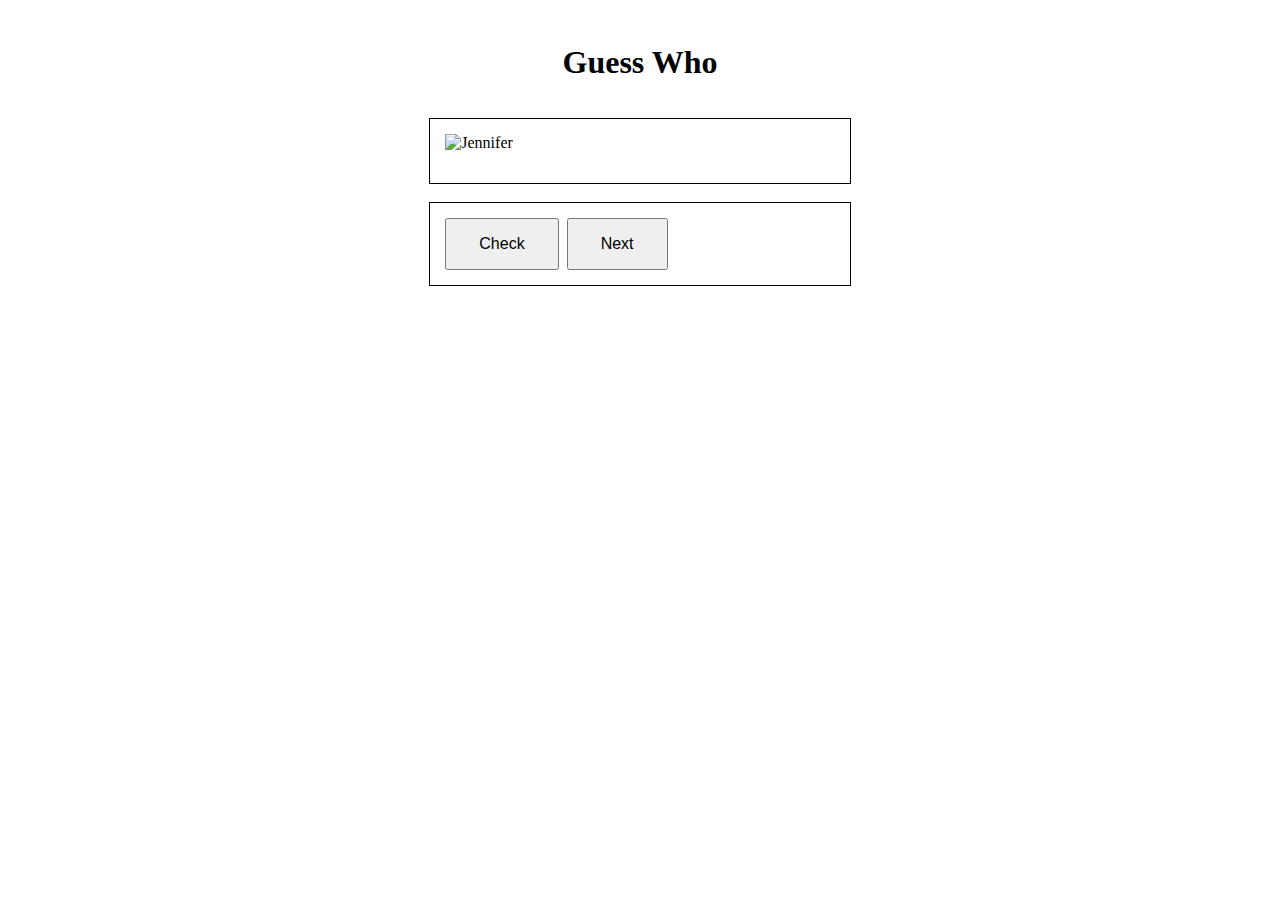
==== index.html @ 225ff10e "Testing buttons" ====
<!DOCTYPE html>
<!--Created by Patrick McGee-->
<html lang="en-us">
  <head charset="utf-8">
    <title>FlashCards</title>
    <link rel="stylesheet" type="text/css" href="stylesplz.css">
    <script src="scriptplz.js"> </script>
  </head>

  <body onload="shuffleCards()">

  <div>
    <div class="header"><h1 align="center">Guess Who</h1></div>

    <div class="row">
      <div class="col"></div>
      <div class="col2">
        <img src="" id="cardImage" alt="" height="300" width="300">
        <p id="cardName"></p>
      </div>
      <div class="col"></div>
    </div>

    <br>

    <div class="row">
      <div class="col"></div>
      <div class="col2">
        <button class="button">Check</button>
        &nbsp;<button class="button" onclick="shuffleCards()">Next</button>
      </div>
    </div>

  </div>

  </body>
</html>
---- stylesplz.css ----
* {
  box-sizing: border-box;
}

.row::after{
  content: "";
  clear: both;
  display: table;
}

.col {
  width: 33.33%;
  float: left;
  padding: 15px;
}

.col2{
  width: 33.33%;
  float: left;
  padding: 15px;
  border: 1px solid black;
}

.col2 img {
  height: auto;
  width: 100%;
}

.header{
  padding: 15px;
}

/*The above code is inspired by W3Schools Responsive Grid Layout
Found here:https://www.w3schools.com/css/css_rwd_grid.asp */

.button {
  padding: 15px 32px;
  display: inline-block;
  font-size: 16px;
}


@media only screen and (max-width: 1000px){
  .col {
    width: 100%;
    float: left;
    padding: 15px;
  }

  .col2{
    width: 100%;
    float: left;
    padding: 15px;
    border: 1px solid black;
  }

}

/*The above code is inspired by W3schools responsive gallery
Found here:
https://www.w3schools.com/css/tryit.asp?filename=trycss_image_gallery_responsive */
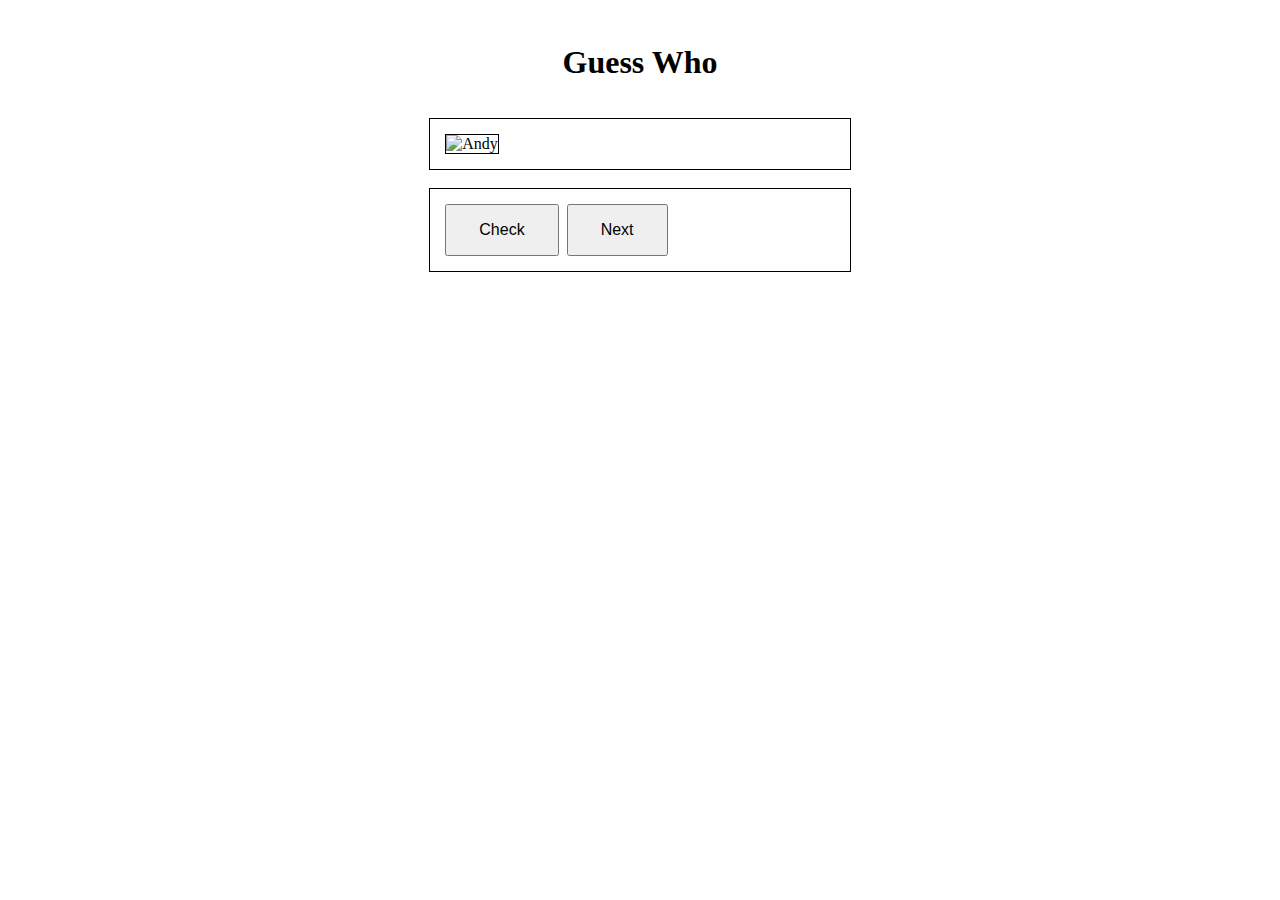
==== commit 68186be0: "Most functionality is done. I still need more than one page and I need to style the text." ====
--- a/index.html
+++ b/index.html
@@ -15,9 +15,9 @@
     <div class="row">
       <div class="col"></div>
       <div class="col2">
-        <img src="" id="cardImage" alt="" height="300" width="300">
-        <p id="cardName"></p>
+        <img src="" id="cardImage" class="" alt="" height="300" width="300">
       </div>
+      <div class="centerText"  id="cardName"><p id="name">Name</p></div>
       <div class="col"></div>
     </div>
 
@@ -26,8 +26,8 @@
     <div class="row">
       <div class="col"></div>
       <div class="col2">
-        <button class="button">Check</button>
-        &nbsp;<button class="button" onclick="shuffleCards()">Next</button>
+        <button class="button" onclick="flipCard()">Check</button>
+        &nbsp;<button id="next" class="button" onclick="shuffleCards()">Next</button>
       </div>
     </div>
 
--- a/stylesplz.css
+++ b/stylesplz.css
@@ -19,11 +19,13 @@
   float: left;
   padding: 15px;
   border: 1px solid black;
+  position: relative;
 }
 
 .col2 img {
   height: auto;
   width: 100%;
+  border: 1px solid black;
 }
 
 .header{
@@ -39,6 +41,25 @@
   font-size: 16px;
 }
 
+.centerText {
+  position: absolute;
+  top: 45%;
+  left: 50%;
+  transform: translate(-50%, -50%);
+  visibility: hidden;
+}
+/*Inspired by W3Schools Image text found here:
+https://www.w3schools.com/css/tryit.asp?filename=trycss_image_text_center2 */
+
+.animateImg {
+  animation-name: flipCard;
+  animation-duration: 4s;
+  backface-visibility: hidden;
+}
+
+@keyframes flipCard {
+  to {transform: rotateY(180deg);}
+}
 
 @media only screen and (max-width: 1000px){
   .col {
@@ -52,6 +73,21 @@
     float: left;
     padding: 15px;
     border: 1px solid black;
+    position: relative;
+  }
+
+  .button {
+    padding: 50px 106px;
+    display: inline-block;
+    font-size: 50px;
+  }
+
+  .centerText {
+    position: absolute;
+    top: 60%;
+    left: 50%;
+    transform: translate(-50%, -50%);
+    visibility: hidden;
   }
 
 }
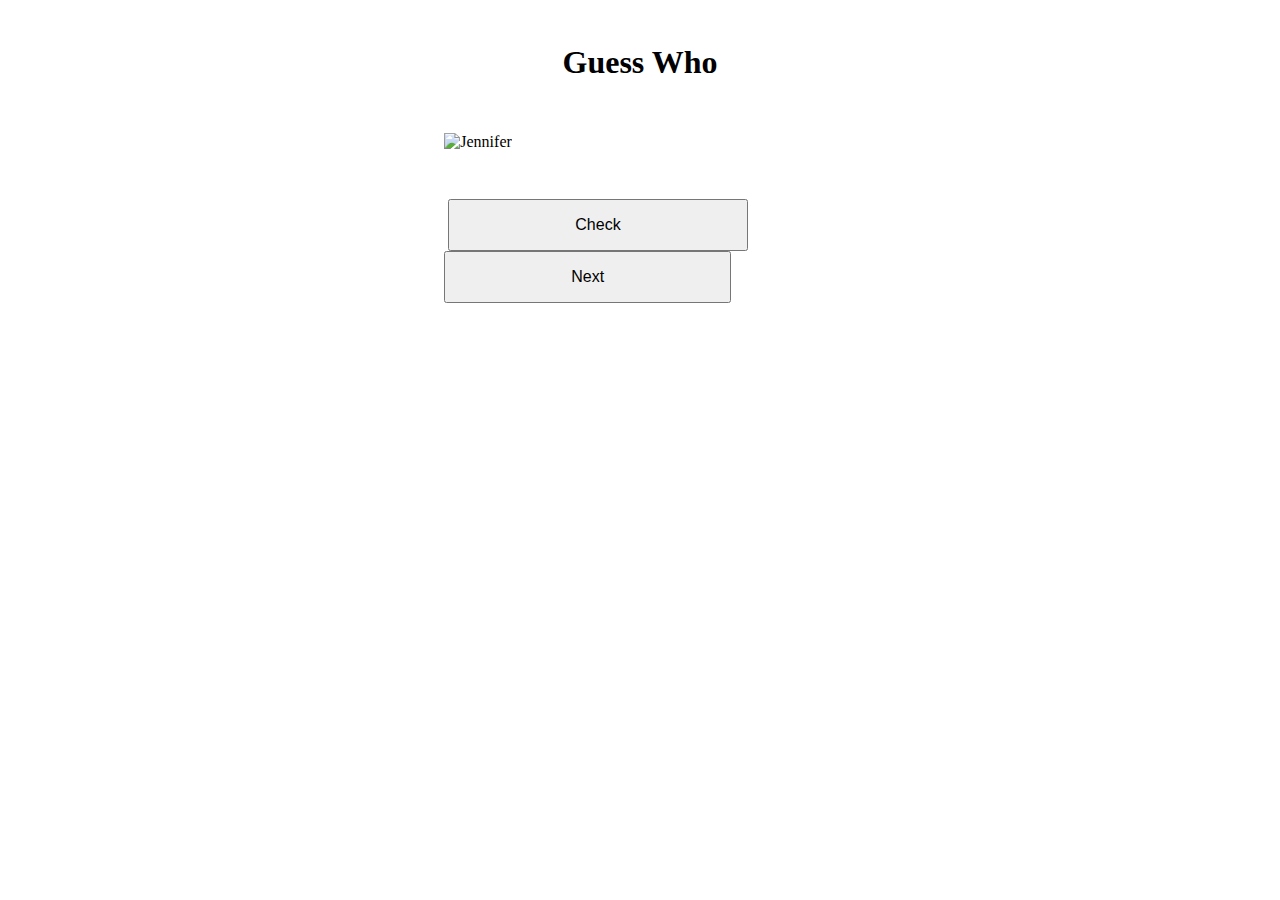
==== commit bc4625f4: "Made some more changes looking real good." ====
--- a/index.html
+++ b/index.html
@@ -26,7 +26,7 @@
     <div class="row">
       <div class="col"></div>
       <div class="col2">
-        <button class="button" onclick="flipCard()">Check</button>
+        &nbsp;<button class="button" onclick="flipCard()">Check</button>
         &nbsp;<button id="next" class="button" onclick="shuffleCards()">Next</button>
       </div>
     </div>
--- a/stylesplz.css
+++ b/stylesplz.css
@@ -18,14 +18,13 @@
   width: 33.33%;
   float: left;
   padding: 15px;
-  border: 1px solid black;
+  //border: 1px solid black;
   position: relative;
 }
 
 .col2 img {
   height: auto;
   width: 100%;
-  border: 1px solid black;
 }
 
 .header{
@@ -36,17 +35,17 @@
 Found here:https://www.w3schools.com/css/css_rwd_grid.asp */
 
 .button {
-  padding: 15px 32px;
+  padding: 15px 125px;
   display: inline-block;
   font-size: 16px;
 }
 
 .centerText {
   position: absolute;
-  top: 45%;
-  left: 50%;
-  transform: translate(-50%, -50%);
+  top: 40%;
+  left: 48%;
   visibility: hidden;
+  font-size: 40px;
 }
 /*Inspired by W3Schools Image text found here:
 https://www.w3schools.com/css/tryit.asp?filename=trycss_image_text_center2 */
@@ -60,6 +59,7 @@
 @keyframes flipCard {
   to {transform: rotateY(180deg);}
 }
+
 
 @media only screen and (max-width: 1000px){
   .col {
@@ -77,7 +77,7 @@
   }
 
   .button {
-    padding: 50px 106px;
+    padding: 50px 155px;
     display: inline-block;
     font-size: 50px;
   }
@@ -86,8 +86,8 @@
     position: absolute;
     top: 60%;
     left: 50%;
-    transform: translate(-50%, -50%);
     visibility: hidden;
+    font-size: 50px;
   }
 
 }
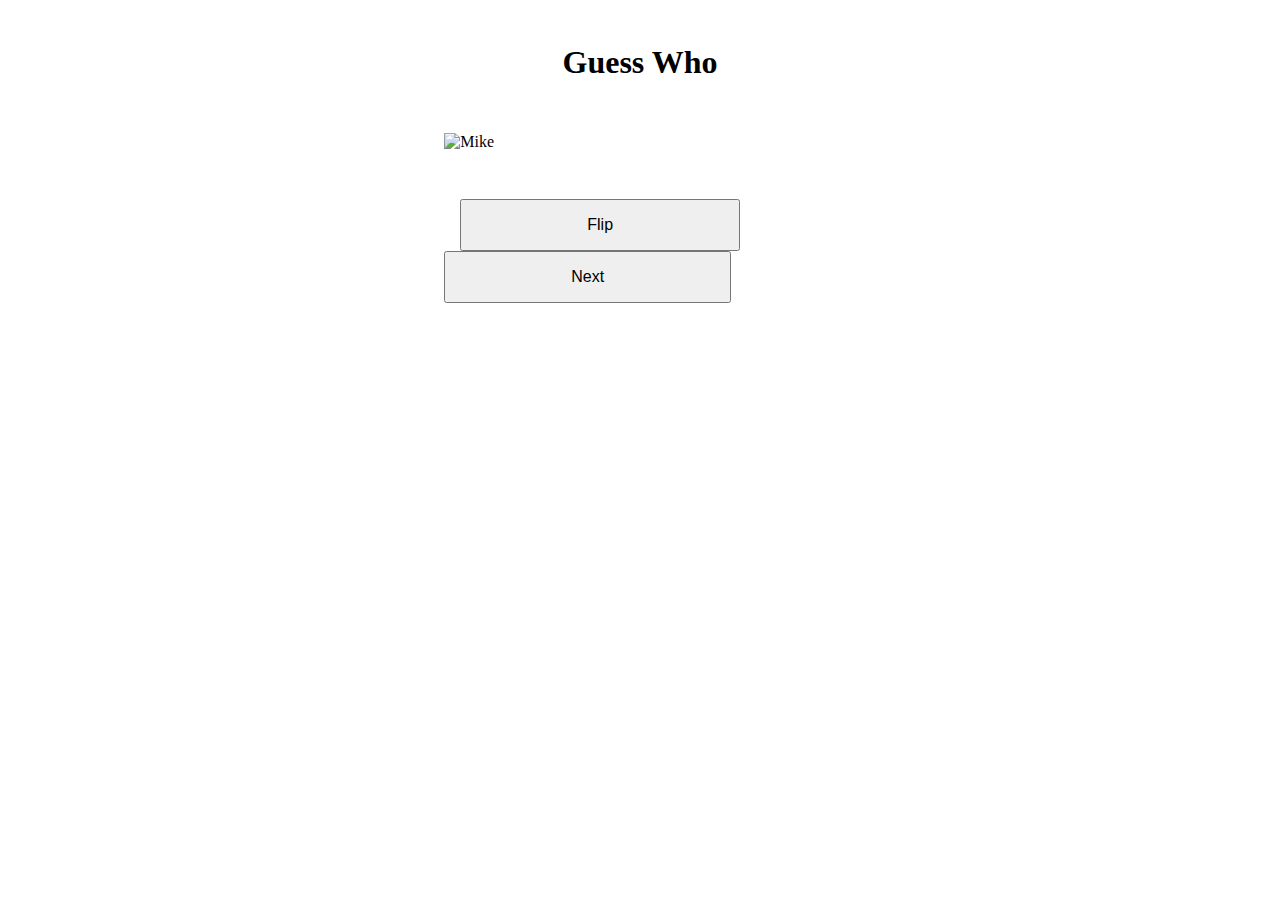
==== commit 71fd35b3: "Only a few more things to do: One make a home page to link to this game. Then make another game mode" ====
--- a/index.html
+++ b/index.html
@@ -26,7 +26,8 @@
     <div class="row">
       <div class="col"></div>
       <div class="col2">
-        &nbsp;<button class="button" onclick="flipCard()">Check</button>
+        &nbsp;&nbsp;&nbsp;
+        <button id="flip" class="button" onclick="flipCard()">Flip</button>
         &nbsp;<button id="next" class="button" onclick="shuffleCards()">Next</button>
       </div>
     </div>
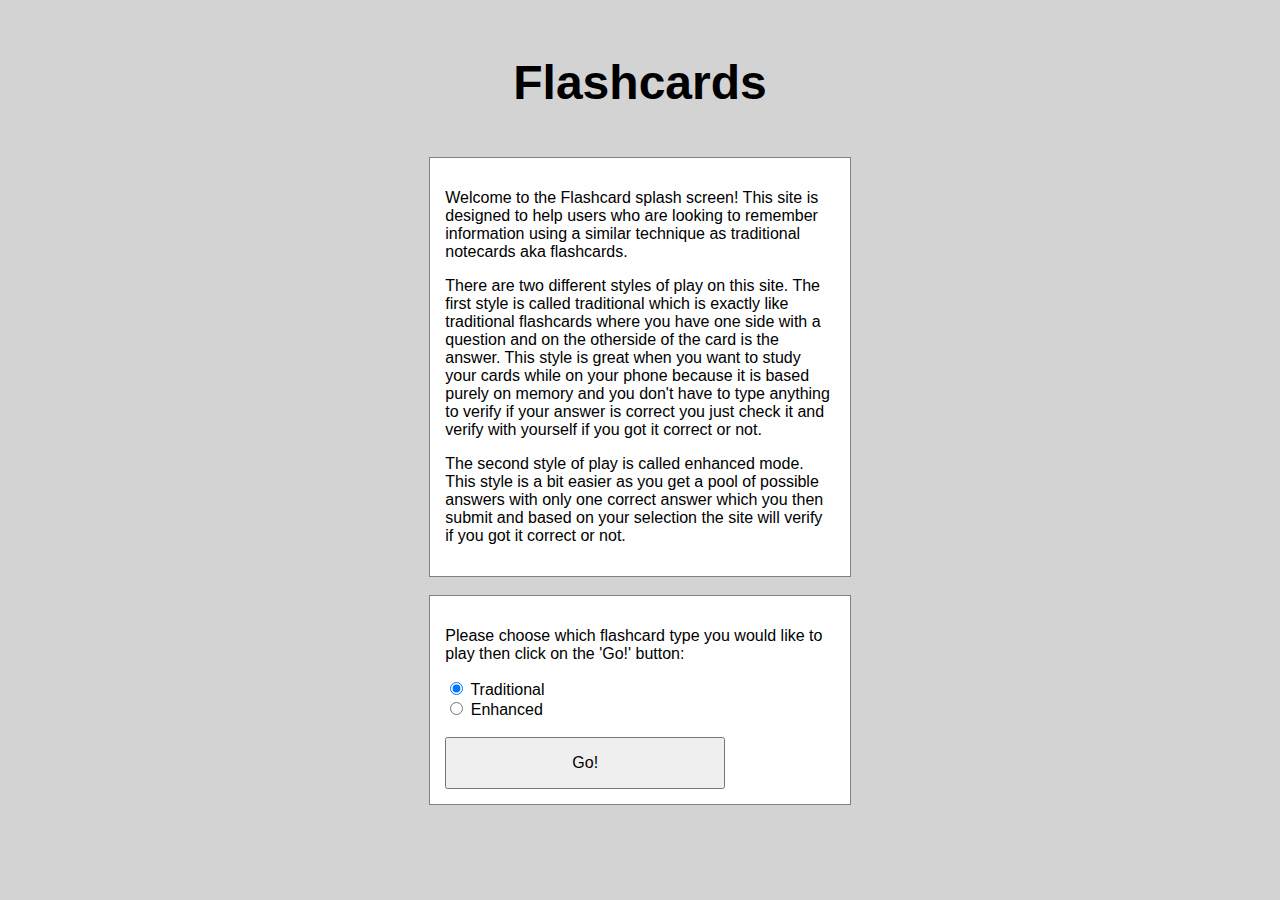
==== commit 476f2402: "Made a lot of progress. Stuff is styled functionality is working great. Made a real homepage. Now I " ====
--- a/index.html
+++ b/index.html
@@ -7,17 +7,29 @@
     <script src="scriptplz.js"> </script>
   </head>
 
-  <body onload="shuffleCards()">
+  <body>
 
   <div>
-    <div class="header"><h1 align="center">Guess Who</h1></div>
+    <div class="header"><h1 align="center">Flashcards</h1></div>
 
     <div class="row">
       <div class="col"></div>
       <div class="col2">
-        <img src="" id="cardImage" class="" alt="" height="300" width="300">
+        <p>Welcome to the Flashcard splash screen! This site is designed to help
+        users who are looking to remember information using a similar technique
+        as traditional notecards aka flashcards.</p>
+        <p>There are two different styles of play on this site. The first style is called
+        traditional which is exactly like traditional flashcards where you have
+        one side with a question and on the otherside of the card is the answer.
+        This style is great when you want to study your cards while on your phone
+        because it is based purely on memory and you don't have to type anything
+        to verify if your answer is correct you just check it and verify with yourself
+        if you got it correct or not.</p>
+        <p>The second style of play is called enhanced mode. This style is a bit easier
+        as you get a pool of possible answers with only one correct answer which
+        you then submit and based on your selection the site will verify if you
+        got it correct or not.</p>
       </div>
-      <div class="centerText"  id="cardName"><p id="name">Name</p></div>
       <div class="col"></div>
     </div>
 
@@ -26,9 +38,11 @@
     <div class="row">
       <div class="col"></div>
       <div class="col2">
-        &nbsp;&nbsp;&nbsp;
-        <button id="flip" class="button" onclick="flipCard()">Flip</button>
-        &nbsp;<button id="next" class="button" onclick="shuffleCards()">Next</button>
+        <p>Please choose which flashcard type you would like to play then click
+        on the 'Go!' button:</p>
+        <input type="radio" id="traditional" checked="true"> Traditional <br>
+        <input type="radio" id="enhanced"> Enhanced <br><br>
+        <a href="memorytest.html"><button class="button" onclick="getGameMode">Go!</button></a>
       </div>
     </div>
 
--- a/stylesplz.css
+++ b/stylesplz.css
@@ -1,5 +1,10 @@
 * {
   box-sizing: border-box;
+}
+
+body {
+  font-family: Calibri, Helvetica, Arial, sans-serif;
+  background-color: lightgrey;
 }
 
 .row::after{
@@ -18,8 +23,8 @@
   width: 33.33%;
   float: left;
   padding: 15px;
-  //border: 1px solid black;
-  position: relative;
+  border: 1px solid grey;
+  background-color: white;
 }
 
 .col2 img {
@@ -29,10 +34,16 @@
 
 .header{
   padding: 15px;
+  font-size: 150%;
+
 }
 
 /*The above code is inspired by W3Schools Responsive Grid Layout
 Found here:https://www.w3schools.com/css/css_rwd_grid.asp */
+
+a:link{
+  text-decoration: none;
+}
 
 .button {
   padding: 15px 125px;
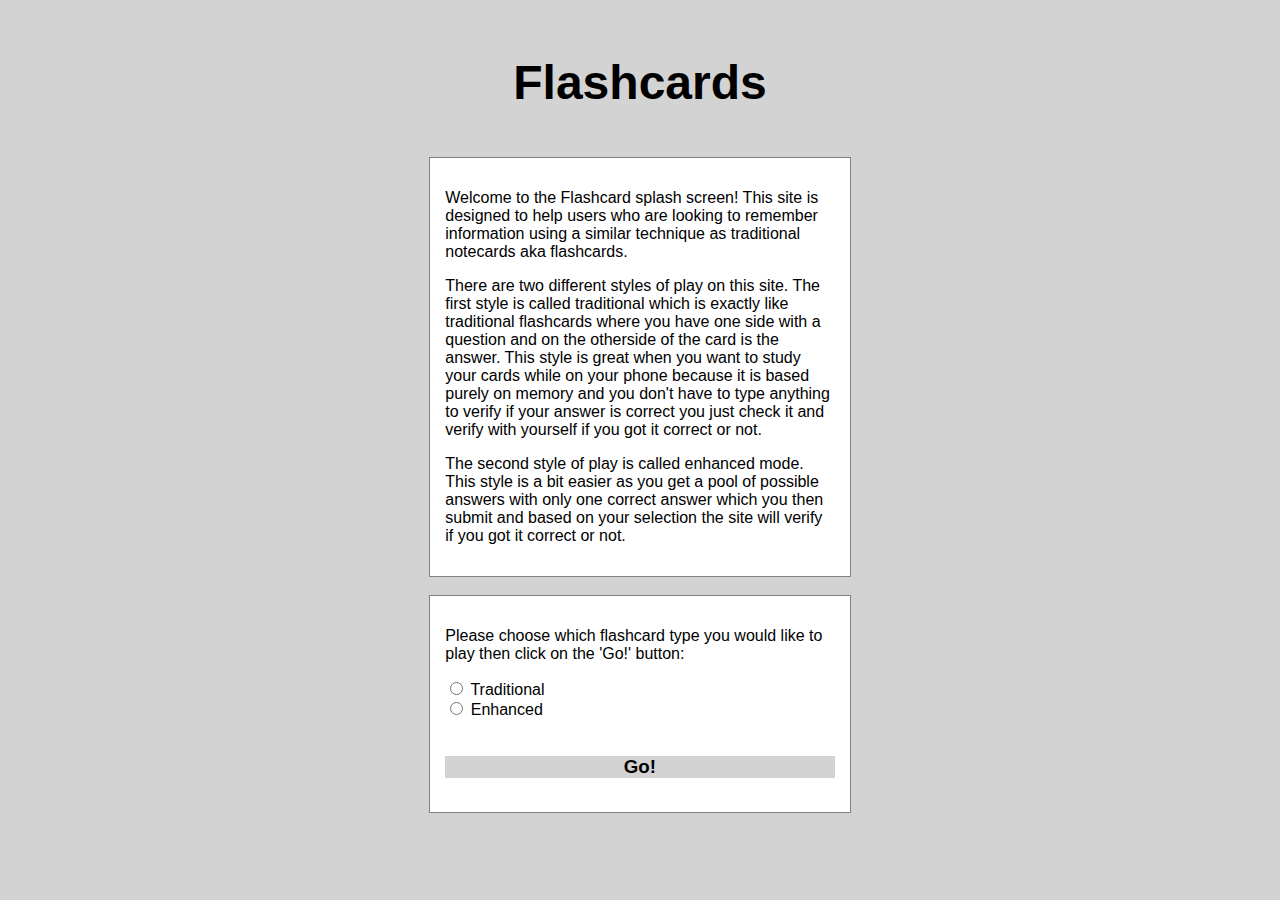
==== commit 433ffbae: "Enhanced more stuff. The only thing that I think is left is to verify the answers to make sure they " ====
--- a/index.html
+++ b/index.html
@@ -1,7 +1,8 @@
 <!DOCTYPE html>
 <!--Created by Patrick McGee-->
 <html lang="en-us">
-  <head charset="utf-8">
+  <head>
+    <meta charset="utf-8">
     <title>FlashCards</title>
     <link rel="stylesheet" type="text/css" href="stylesplz.css">
     <script src="scriptplz.js"> </script>
@@ -10,7 +11,7 @@
   <body>
 
   <div>
-    <div class="header"><h1 align="center">Flashcards</h1></div>
+    <div class="header"><h1>Flashcards</h1></div>
 
     <div class="row">
       <div class="col"></div>
@@ -40,9 +41,9 @@
       <div class="col2">
         <p>Please choose which flashcard type you would like to play then click
         on the 'Go!' button:</p>
-        <input type="radio" id="traditional" checked="true"> Traditional <br>
-        <input type="radio" id="enhanced"> Enhanced <br><br>
-        <a href="memorytest.html"><button class="button" onclick="getGameMode">Go!</button></a>
+        <input type="radio" name="gType" id="traditional" onclick="getGameMode()"> Traditional <br>
+        <input type="radio" name="gType" id="enhanced" onclick="getGameMode()"> Enhanced <br><br>
+        <a href="memorytest.html"><h3>Go!</h3></a>
       </div>
     </div>
 
--- a/stylesplz.css
+++ b/stylesplz.css
@@ -43,6 +43,25 @@
 
 a:link{
   text-decoration: none;
+}
+
+ul {
+  list-style-type: none;
+}
+
+h1 {
+  text-align: center;
+}
+
+h3 {
+  background-color: lightgrey;
+  color: black;
+  text-align: center;
+}
+
+h3:hover {
+  background-color: green;
+  color: white;
 }
 
 .button {
